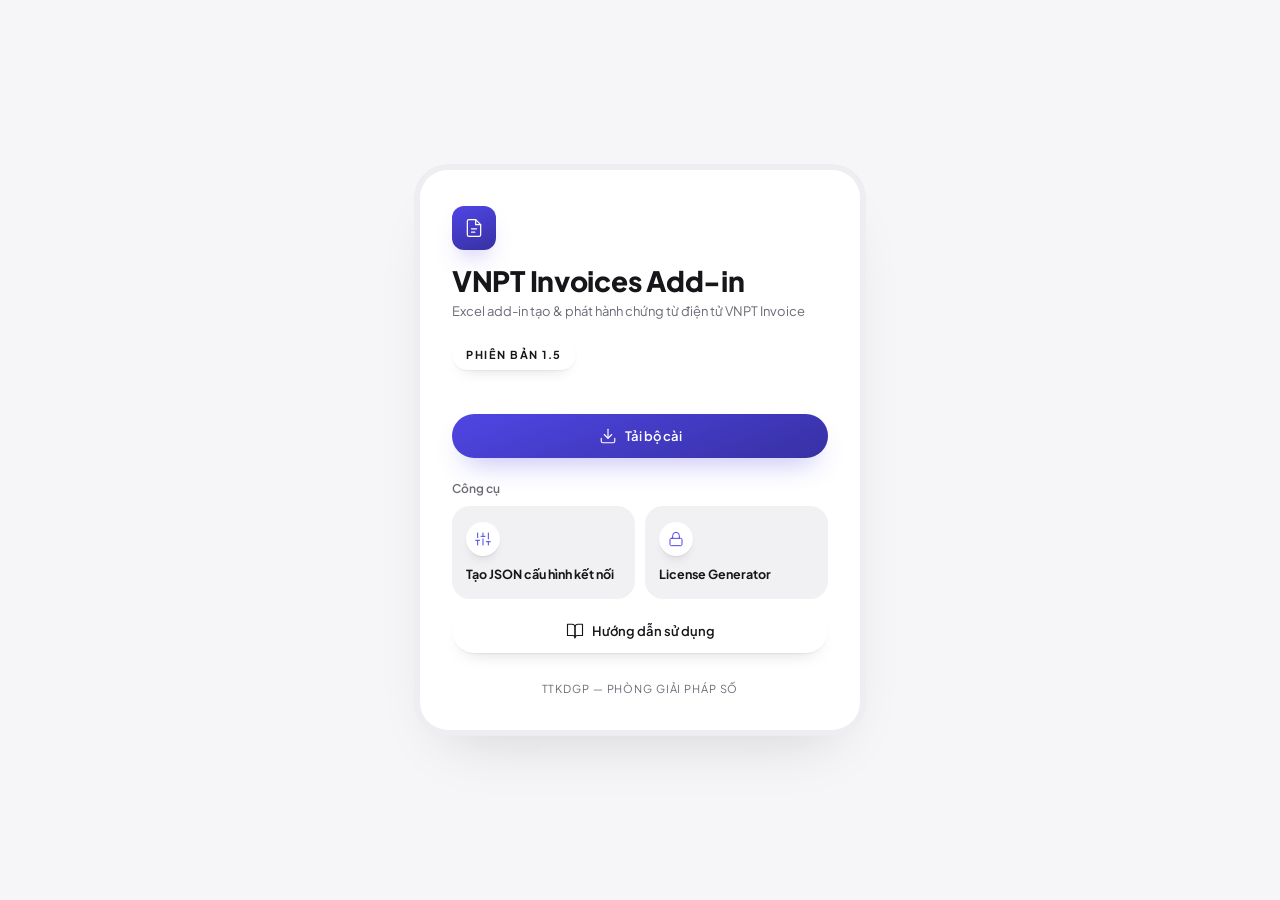
==== index.html @ 423295bf "Reskin as Soft Structuralism (Awwwards-tier light theme) - theme.css: silver-grey substrate, double-" ====
<!DOCTYPE html>
<html lang="vi">
<head>
<meta charset="UTF-8">
<meta name="viewport" content="width=device-width, initial-scale=1.0">
<title>VNPT Invoices Add-in</title>
<link rel="preconnect" href="https://fonts.googleapis.com">
<link rel="preconnect" href="https://fonts.gstatic.com" crossorigin>
<link href="https://fonts.googleapis.com/css2?family=Plus+Jakarta+Sans:wght@500;600;700;800&display=swap" rel="stylesheet">
<link rel="stylesheet" href="assets/theme.css">
<style>
  body{display:flex;align-items:center;justify-content:center;padding:24px;min-height:100dvh}
  .card{max-width:440px;width:100%;padding:36px 32px 32px}
  a.btn.primary{width:100%;margin-top:22px}
  a.btn.sec{width:100%;margin-top:10px}
  footer{margin-top:28px;text-align:center;color:var(--muted);font-size:11px;
    text-transform:uppercase;letter-spacing:.08em}
  .head-block{margin-bottom:18px}
</style>
</head>
<body>
  <div class="card">
    <div class="head-block reveal">
      <div class="logo">
        <svg viewBox="0 0 24 24" fill="none" stroke="currentColor" stroke-width="1.5" stroke-linecap="round" stroke-linejoin="round"><path d="M14 2H6a2 2 0 0 0-2 2v16a2 2 0 0 0 2 2h12a2 2 0 0 0 2-2V8z"/><polyline points="14 2 14 8 20 8"/><line x1="9" y1="13" x2="15" y2="13"/><line x1="9" y1="17" x2="13" y2="17"/></svg>
      </div>
      <h1 style="margin-top:16px">VNPT Invoices Add-in</h1>
      <p class="sub">Excel add-in tạo &amp; phát hành chứng từ điện tử VNPT Invoice</p>
    </div>
    <div class="pill-badge ok reveal" id="verPill" style="margin:0 0 22px"><span id="verText">Đang tải phiên bản…</span></div>

    <a class="btn primary reveal" href="VNPT.Invoices.AddInV2-Setup.exe">
      <svg data-icon viewBox="0 0 24 24" fill="none" stroke="currentColor" stroke-width="1.5" stroke-linecap="round" stroke-linejoin="round"><path d="M21 15v4a2 2 0 0 1-2 2H5a2 2 0 0 1-2-2v-4"/><polyline points="7 10 12 15 17 10"/><line x1="12" y1="15" x2="12" y2="3"/></svg>
      Tải bộ cài
    </a>

    <label class="sub-label" style="margin-top:22px">Công cụ</label>
    <div class="tool-grid reveal">
      <a class="tool-tile" href="profile-json-generator/">
        <div class="ti"><svg data-icon viewBox="0 0 24 24" fill="none" stroke="currentColor" stroke-width="1.5" stroke-linecap="round" stroke-linejoin="round"><line x1="4" y1="21" x2="4" y2="14"/><line x1="4" y1="10" x2="4" y2="3"/><line x1="12" y1="21" x2="12" y2="12"/><line x1="12" y1="8" x2="12" y2="3"/><line x1="20" y1="21" x2="20" y2="16"/><line x1="20" y1="12" x2="20" y2="3"/><line x1="1" y1="14" x2="7" y2="14"/><line x1="9" y1="8" x2="15" y2="8"/><line x1="17" y1="16" x2="23" y2="16"/></svg></div>
        <div class="tt">Tạo JSON cấu hình kết nối</div>
      </a>
      <a class="tool-tile" href="licgen/">
        <div class="ti"><svg data-icon viewBox="0 0 24 24" fill="none" stroke="currentColor" stroke-width="1.5" stroke-linecap="round" stroke-linejoin="round"><rect x="3" y="11" width="18" height="11" rx="2"/><path d="M7 11V7a5 5 0 0 1 10 0v4"/></svg></div>
        <div class="tt">License Generator</div>
      </a>
    </div>

    <a class="btn sec reveal" href="https://vnpt-invoice-addin.gitbook.io/vnpt-invoice-addin-v2" target="_blank" rel="noopener">
      <svg data-icon viewBox="0 0 24 24" fill="none" stroke="currentColor" stroke-width="1.5" stroke-linecap="round" stroke-linejoin="round"><path d="M2 3h6a4 4 0 0 1 4 4v14a3 3 0 0 0-3-3H2z"/><path d="M22 3h-6a4 4 0 0 0-4 4v14a3 3 0 0 1 3-3h7z"/></svg>
      Hướng dẫn sử dụng
    </a>

    <footer>TTKDGP — Phòng Giải pháp số</footer>
  </div>

<script>
  fetch('update.json?t=' + Date.now())
    .then(function(r){ return r.json(); })
    .then(function(d){ document.getElementById('verText').textContent = 'Phiên bản ' + d.latestVersion; })
    .catch(function(){ document.getElementById('verPill').style.display = 'none'; });

  var io = new IntersectionObserver(function(entries){
    entries.forEach(function(e){ if (e.isIntersecting){ e.target.classList.add('in'); io.unobserve(e.target); } });
  }, { threshold: .2 });
  document.querySelectorAll('.reveal').forEach(function(el, i){
    el.style.transitionDelay = (i * 60) + 'ms';
    io.observe(el);
  });
</script>
</body>
</html>
---- assets/theme.css ----
/* ==========================================================================
   VNPT Invoices Add-in — Soft Structuralism theme
   Single source of truth for every page under this site (index.html, licgen/,
   profile-json-generator/). Edit tokens/components here to restyle globally;
   each page's own <style> block should only hold page-specific layout.

   Silver-grey substrate, bold grotesk display type, floating white panels on
   diffused ambient shadows, one indigo accent for the primary action only.
   Squircle radii, pill buttons, spring motion — never linear.
   ========================================================================== */

:root{
  /* Substrate */
  --bg:        #F6F6F8;   /* silver-grey */
  --card:      #FFFFFF;   /* panel surface */
  --shell:     #EDEEF2;   /* double-bezel outer ring */
  --card-alt:  #F1F1F4;   /* nested/inset panel (inputs, mono blocks) */
  --line:      rgba(22,22,26,.08);   /* soft hairline */

  /* Text */
  --text:      #16161A;
  --muted:     #6B6B76;

  /* Accent — the ONLY color on the page. Primary action + focus only. */
  --accent:    #4F46E5;
  --accent-ink:#3730A3;

  /* Neutral tag (secondary buttons, badges, section markers) */
  --pill:      #FFFFFF;
  --pill-text: #16161A;

  /* Status */
  --ok:        #16161A;
  --ok-bg:     #FFFFFF;
  --warn:      #D6432D;
  --warn-bg:   #FFFFFF;
  --req:       #D6432D;
  --danger-bg:       #FFFFFF;
  --danger-text:     #D6432D;
  --danger-bg-hover: #FDEDEA;

  --mono-bg:   #F1F1F4;

  /* Elevation — soft, heavily diffused, never harsh */
  --shadow-card: 0 1px 1px rgba(16,16,24,.03), 0 30px 60px -28px rgba(16,16,24,.18);
  --shadow-btn:  0 14px 28px -12px rgba(79,70,229,.45);
  --ease: cubic-bezier(.32,.72,0,1);

  /* Radii — exaggerated squircles */
  --r-lg: 28px;
  --r-md: 18px;
  --r-sm: 12px;
}

/* Light theme only, deliberately — no prefers-color-scheme:dark override. */

*{box-sizing:border-box}
html{-webkit-text-size-adjust:100%}
body{
  margin:0;color:var(--text);background:var(--bg);
  font-family:"Plus Jakarta Sans",-apple-system,"Segoe UI",Roboto,Arial,sans-serif;
  font-size:14px;line-height:1.5;
  position:relative;
}

h1{font-size:28px;font-weight:800;letter-spacing:-.01em;line-height:1.08;margin:0;color:var(--text)}
.sub{color:var(--muted);font-size:13px;margin:6px 0 0}

/* --- Header / logo badge (index.html, licgen) --- */
header.site{display:flex;align-items:center;gap:14px;margin-bottom:24px}
.logo{
  width:44px;height:44px;flex:none;border-radius:var(--r-sm);
  background:linear-gradient(160deg,var(--accent),var(--accent-ink));
  display:flex;align-items:center;justify-content:center;
  box-shadow:0 14px 24px -12px rgba(79,70,229,.5);
}
.logo svg{width:20px;height:20px;color:#fff;stroke-width:1.5}

/* --- Card (double-bezel: outer shell ring + soft ambient shadow) --- */
.card{
  background:var(--card);border:0;border-radius:var(--r-lg);
  box-shadow:
    0 0 0 6px var(--shell),
    inset 0 1px 0 rgba(255,255,255,.6),
    var(--shadow-card);
  padding:20px;
}

/* --- Buttons (pill, spring motion) --- */
button, a.btn{
  cursor:pointer;border:0;background:var(--pill);color:var(--pill-text);
  padding:12px 20px;border-radius:999px;font-size:13px;font-weight:600;
  font-family:inherit;letter-spacing:0;
  text-decoration:none;display:inline-flex;align-items:center;
  justify-content:center;gap:8px;min-height:44px;
  box-shadow:0 1px 2px rgba(16,16,24,.06), 0 10px 20px -14px rgba(16,16,24,.25);
  transition:transform .32s var(--ease),box-shadow .32s var(--ease),background .2s var(--ease),color .2s var(--ease);
  -webkit-tap-highlight-color:transparent;
}
button:hover, a.btn:hover{transform:translateY(-1px);box-shadow:0 1px 2px rgba(16,16,24,.06), 0 16px 28px -14px rgba(16,16,24,.3)}
button:active, a.btn:active{transform:scale(.98)}
button:focus-visible, a.btn:focus-visible{outline:2px solid var(--accent);outline-offset:2px}
button.primary, a.btn.primary{
  background:linear-gradient(160deg,var(--accent),var(--accent-ink));color:#fff;box-shadow:var(--shadow-btn);
}
button.primary:hover, a.btn.primary:hover{transform:translateY(-1px) scale(1.01);box-shadow:0 18px 34px -12px rgba(79,70,229,.55)}
button.sec, a.btn.sec{background:var(--pill);color:var(--pill-text)}
button.danger{color:var(--danger-text);background:var(--danger-bg)}
button.danger:hover{background:var(--danger-bg-hover)}
button.link{
  background:none;border:0;color:var(--muted);padding:2px 0;font-weight:600;min-height:0;
  text-decoration:underline;font-size:12px;box-shadow:none;
}
button.link:hover{color:var(--accent);background:none;transform:none;box-shadow:none}
button.mini{padding:8px 14px;font-size:12px;min-height:38px}
button.icon{padding:0;width:38px;height:38px;min-height:38px;border-radius:999px;
  display:inline-flex;align-items:center;justify-content:center;font-size:15px;flex:none}
svg[data-icon]{width:18px;height:18px;flex:none;stroke-width:1.5}

/* --- Form controls --- */
label{display:block;font-size:12px;color:var(--muted);margin:0 0 7px;font-weight:600}
label .req{color:var(--req)}
label.sub-label{font-weight:600;color:var(--muted);margin-top:18px}
input, select, textarea{
  width:100%;background:var(--card-alt);border:1px solid transparent;color:var(--text);
  border-radius:var(--r-sm);padding:11px 13px;font:16px/1.4 inherit;outline:none;
  transition:background .2s var(--ease),box-shadow .2s var(--ease);
}
@media(min-width:600px){ input, select, textarea{font-size:13px} }
input:focus, select:focus, textarea:focus{background:#fff;box-shadow:0 0 0 2px var(--accent)}
textarea{resize:vertical}

/* --- Chips / status text / misc --- */
.pill-badge{
  display:inline-flex;align-items:center;gap:7px;background:var(--pill);color:var(--pill-text);
  box-shadow:0 1px 2px rgba(16,16,24,.06), 0 8px 16px -10px rgba(16,16,24,.2);
  font-size:11px;font-weight:700;text-transform:uppercase;letter-spacing:.14em;
  padding:7px 14px;border-radius:999px;
}
.pill-badge.ok{background:var(--ok-bg);color:var(--ok)}
.hint{color:var(--muted);font-size:11.5px;margin:8px 0 0;line-height:1.6}
.mono{
  font-family:Consolas,Menlo,monospace;font-size:12.5px;word-break:break-all;
  background:var(--mono-bg);border:0;border-radius:var(--r-sm);
  padding:14px;white-space:pre-wrap;color:var(--text);
}
.msg{font-size:12px;margin:10px 0 0;min-height:18px;line-height:1.6}
.msg.ok{color:var(--ok)} .msg.err{color:var(--warn)}
.callout{
  background:var(--card-alt);border:0;border-radius:var(--r-md);padding:14px 16px;font-size:12.5px;
  color:var(--text);line-height:1.6;margin-bottom:14px;
}
code{background:var(--card-alt);border:0;padding:2px 6px;border-radius:6px;
  font-size:11.5px;color:var(--text)}
details{margin-top:8px}
summary{cursor:pointer;color:var(--muted);font-size:12px}

/* --- Breadcrumb back-link — floating pill, detached from content --- */
.crumb{
  display:inline-flex;align-items:center;gap:6px;color:var(--muted);font-size:12px;
  font-weight:600;text-decoration:none;margin-bottom:18px;
  background:var(--card);padding:8px 14px 8px 10px;border-radius:999px;
  box-shadow:0 1px 2px rgba(16,16,24,.05), 0 10px 20px -14px rgba(16,16,24,.2);
  transition:transform .32s var(--ease),color .2s var(--ease);
}
.crumb:hover{color:var(--accent);transform:translateX(-2px)}
.crumb svg{width:14px;height:14px;flex:none;stroke-width:1.5}

/* --- Tool tiles (home) --- */
.tool-grid{display:grid;grid-template-columns:1fr 1fr;gap:10px;margin-top:8px}
.tool-tile{
  display:flex;flex-direction:column;align-items:flex-start;gap:10px;padding:16px 14px;
  background:var(--card-alt);border:0;border-radius:var(--r-md);
  text-decoration:none;color:var(--text);
  transition:transform .32s var(--ease),box-shadow .32s var(--ease),background .2s var(--ease);
}
.tool-tile:hover{transform:translateY(-3px);background:#fff;
  box-shadow:0 1px 2px rgba(16,16,24,.04), 0 20px 32px -16px rgba(16,16,24,.22)}
.tool-tile:focus-visible{outline:2px solid var(--accent);outline-offset:2px}
.tool-tile .ti{
  width:34px;height:34px;border-radius:999px;background:#fff;color:var(--accent);
  box-shadow:0 1px 2px rgba(16,16,24,.06), 0 8px 14px -8px rgba(16,16,24,.2);
  display:flex;align-items:center;justify-content:center;flex:none;
  transition:transform .32s var(--ease);
}
.tool-tile:hover .ti{transform:scale(1.08) translateY(-1px)}
.tool-tile .ti svg{width:16px;height:16px;stroke-width:1.5}
.tool-tile .tt{font-size:12.5px;font-weight:700;line-height:1.35}

/* --- Tabs (licgen) --- */
.tabs{display:flex;gap:4px;background:var(--card-alt);border-radius:999px;padding:5px;margin-bottom:20px}
.tab{
  appearance:none;background:none;border:0;flex:1;padding:11px 6px;
  font-size:13px;font-weight:600;color:var(--muted);cursor:pointer;border-radius:999px;
  transition:background .32s var(--ease),color .2s var(--ease);-webkit-tap-highlight-color:transparent;
}
.tab.active{color:#fff;background:linear-gradient(160deg,var(--accent),var(--accent-ink));
  box-shadow:0 10px 20px -10px rgba(79,70,229,.5)}
.panel{display:none}
.panel.active{display:block}

/* --- Checkbox row (licgen expiration toggle) --- */
.checkbox-row{display:flex;align-items:center;gap:9px;margin-top:18px;min-height:24px}
.checkbox-row input{width:20px;height:20px;accent-color:var(--accent);flex:none;border-radius:6px}
.checkbox-row label{margin:0;font-weight:600;cursor:pointer;font-size:13px}

/* --- Scroll-reveal (fade + blur up on entry) --- */
.reveal{opacity:0;transform:translateY(16px);filter:blur(6px);
  transition:opacity .8s var(--ease),transform .8s var(--ease),filter .8s var(--ease)}
.reveal.in{opacity:1;transform:translateY(0);filter:blur(0)}
@media (prefers-reduced-motion: reduce){
  .reveal{opacity:1;transform:none;filter:none;transition:none}
}
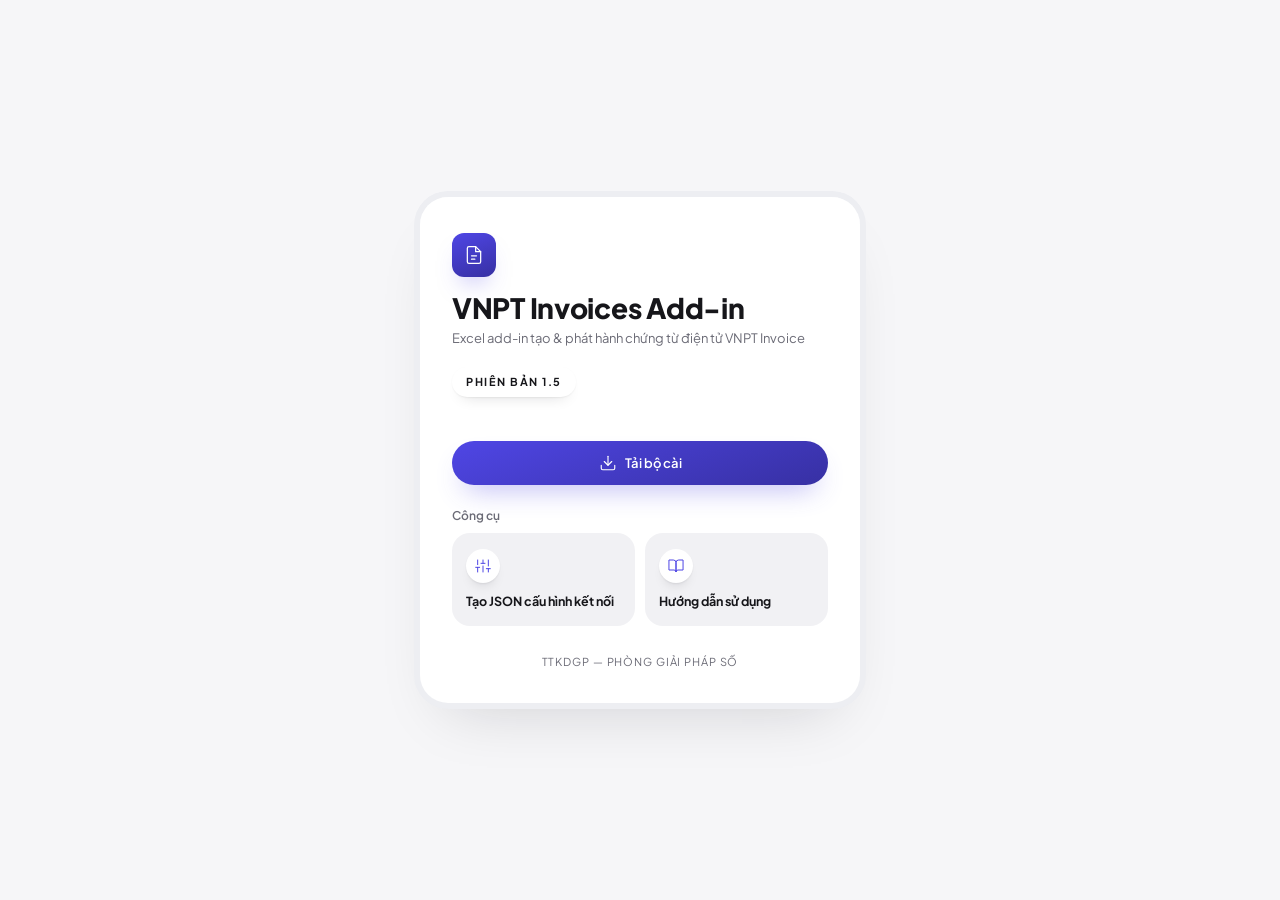
==== commit acb08770: "home: drop License Generator tile, unlist licgen Replace the License Generator tool tile with the do" ====
--- a/index.html
+++ b/index.html
@@ -40,16 +40,11 @@
         <div class="ti"><svg data-icon viewBox="0 0 24 24" fill="none" stroke="currentColor" stroke-width="1.5" stroke-linecap="round" stroke-linejoin="round"><line x1="4" y1="21" x2="4" y2="14"/><line x1="4" y1="10" x2="4" y2="3"/><line x1="12" y1="21" x2="12" y2="12"/><line x1="12" y1="8" x2="12" y2="3"/><line x1="20" y1="21" x2="20" y2="16"/><line x1="20" y1="12" x2="20" y2="3"/><line x1="1" y1="14" x2="7" y2="14"/><line x1="9" y1="8" x2="15" y2="8"/><line x1="17" y1="16" x2="23" y2="16"/></svg></div>
         <div class="tt">Tạo JSON cấu hình kết nối</div>
       </a>
-      <a class="tool-tile" href="licgen/">
-        <div class="ti"><svg data-icon viewBox="0 0 24 24" fill="none" stroke="currentColor" stroke-width="1.5" stroke-linecap="round" stroke-linejoin="round"><rect x="3" y="11" width="18" height="11" rx="2"/><path d="M7 11V7a5 5 0 0 1 10 0v4"/></svg></div>
-        <div class="tt">License Generator</div>
+      <a class="tool-tile" href="https://vnpt-invoice-addin.gitbook.io/vnpt-invoice-addin-v2" target="_blank" rel="noopener">
+        <div class="ti"><svg data-icon viewBox="0 0 24 24" fill="none" stroke="currentColor" stroke-width="1.5" stroke-linecap="round" stroke-linejoin="round"><path d="M2 3h6a4 4 0 0 1 4 4v14a3 3 0 0 0-3-3H2z"/><path d="M22 3h-6a4 4 0 0 0-4 4v14a3 3 0 0 1 3-3h7z"/></svg></div>
+        <div class="tt">Hướng dẫn sử dụng</div>
       </a>
     </div>
-
-    <a class="btn sec reveal" href="https://vnpt-invoice-addin.gitbook.io/vnpt-invoice-addin-v2" target="_blank" rel="noopener">
-      <svg data-icon viewBox="0 0 24 24" fill="none" stroke="currentColor" stroke-width="1.5" stroke-linecap="round" stroke-linejoin="round"><path d="M2 3h6a4 4 0 0 1 4 4v14a3 3 0 0 0-3-3H2z"/><path d="M22 3h-6a4 4 0 0 0-4 4v14a3 3 0 0 1 3-3h7z"/></svg>
-      Hướng dẫn sử dụng
-    </a>
 
     <footer>TTKDGP — Phòng Giải pháp số</footer>
   </div>
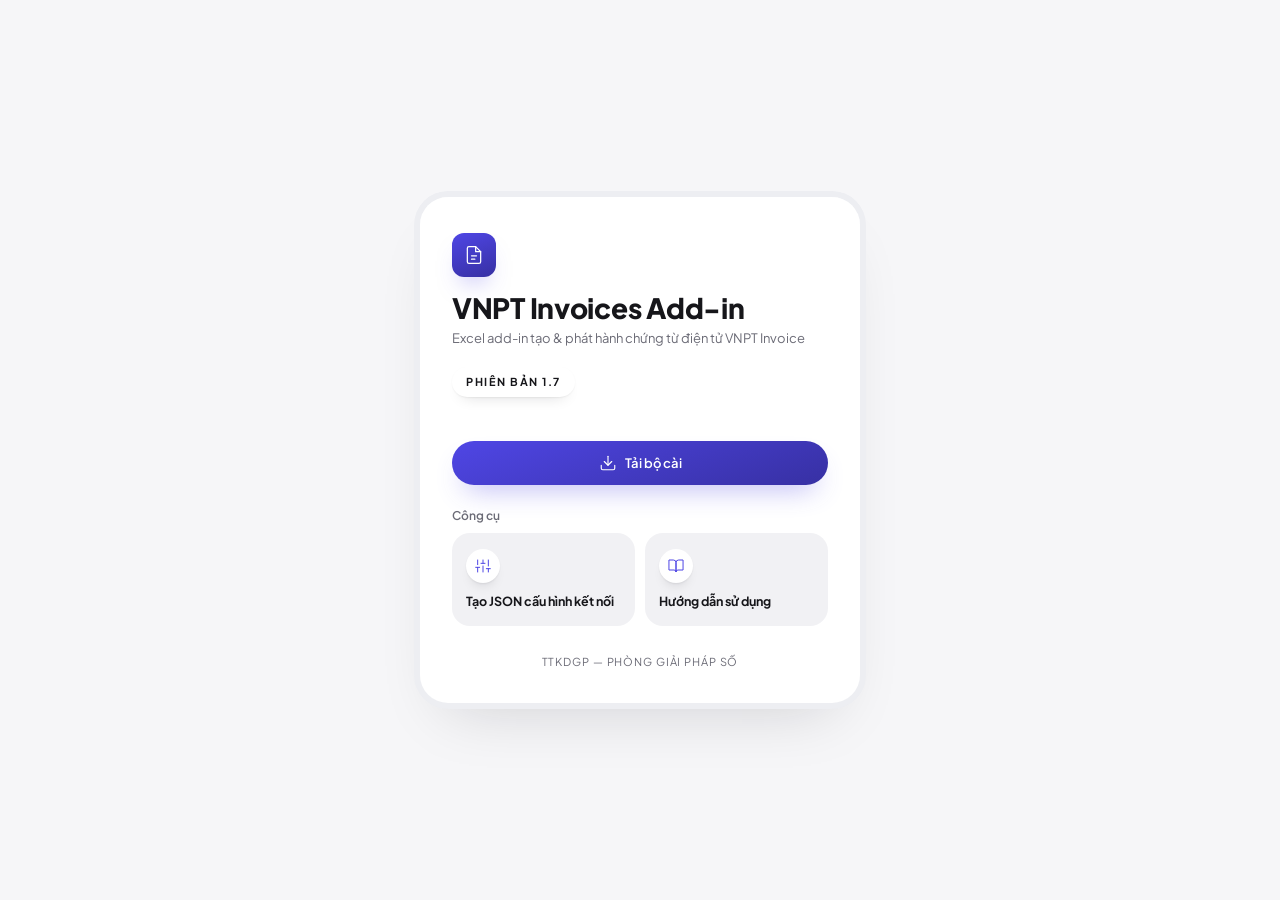
==== commit f973fe32: "feat: add favicon; bump latestVersion to 1.7 Favicon reuses the existing invoice-icon/gradient logo " ====
--- a/index.html
+++ b/index.html
@@ -4,6 +4,7 @@
 <meta charset="UTF-8">
 <meta name="viewport" content="width=device-width, initial-scale=1.0">
 <title>VNPT Invoices Add-in</title>
+<link rel="icon" type="image/svg+xml" href="assets/favicon.svg">
 <link rel="preconnect" href="https://fonts.googleapis.com">
 <link rel="preconnect" href="https://fonts.gstatic.com" crossorigin>
 <link href="https://fonts.googleapis.com/css2?family=Plus+Jakarta+Sans:wght@500;600;700;800&display=swap" rel="stylesheet">
@@ -29,7 +30,7 @@
     </div>
     <div class="pill-badge ok reveal" id="verPill" style="margin:0 0 22px"><span id="verText">Đang tải phiên bản…</span></div>
 
-    <a class="btn primary reveal" href="VNPT.Invoices.AddInV2-Setup.exe">
+    <a class="btn primary reveal" id="setupLink" href="VNPT.Invoices.AddInV2-Setup.exe" download="VNPT.Invoices.AddInV2-Setup.exe">
       <svg data-icon viewBox="0 0 24 24" fill="none" stroke="currentColor" stroke-width="1.5" stroke-linecap="round" stroke-linejoin="round"><path d="M21 15v4a2 2 0 0 1-2 2H5a2 2 0 0 1-2-2v-4"/><polyline points="7 10 12 15 17 10"/><line x1="12" y1="15" x2="12" y2="3"/></svg>
       Tải bộ cài
     </a>
@@ -52,7 +53,10 @@
 <script>
   fetch('update.json?t=' + Date.now())
     .then(function(r){ return r.json(); })
-    .then(function(d){ document.getElementById('verText').textContent = 'Phiên bản ' + d.latestVersion; })
+    .then(function(d){
+      document.getElementById('verText').textContent = 'Phiên bản ' + d.latestVersion;
+      document.getElementById('setupLink').download = 'VNPT.Invoices.AddInV2-v' + d.latestVersion + '-Setup.exe';
+    })
     .catch(function(){ document.getElementById('verPill').style.display = 'none'; });
 
   var io = new IntersectionObserver(function(entries){
--- a/assets/theme.css
+++ b/assets/theme.css
@@ -94,17 +94,19 @@
   text-decoration:none;display:inline-flex;align-items:center;
   justify-content:center;gap:8px;min-height:44px;
   box-shadow:0 1px 2px rgba(16,16,24,.06), 0 10px 20px -14px rgba(16,16,24,.25);
-  transition:transform .32s var(--ease),box-shadow .32s var(--ease),background .2s var(--ease),color .2s var(--ease);
+  transition:transform 200ms var(--ease);
   -webkit-tap-highlight-color:transparent;
 }
-button:hover, a.btn:hover{transform:translateY(-1px);box-shadow:0 1px 2px rgba(16,16,24,.06), 0 16px 28px -14px rgba(16,16,24,.3)}
 button:active, a.btn:active{transform:scale(.98)}
 button:focus-visible, a.btn:focus-visible{outline:2px solid var(--accent);outline-offset:2px}
 button.primary, a.btn.primary{
   background:linear-gradient(160deg,var(--accent),var(--accent-ink));color:#fff;box-shadow:var(--shadow-btn);
 }
-button.primary:hover, a.btn.primary:hover{transform:translateY(-1px) scale(1.01);box-shadow:0 18px 34px -12px rgba(79,70,229,.55)}
 button.sec, a.btn.sec{background:var(--pill);color:var(--pill-text)}
+@media (hover:hover) and (pointer:fine){
+  button:hover, a.btn:hover{transform:translateY(-1px);box-shadow:0 1px 2px rgba(16,16,24,.06), 0 16px 28px -14px rgba(16,16,24,.3)}
+  button.primary:hover, a.btn.primary:hover{transform:translateY(-1px) scale(1.01);box-shadow:0 18px 34px -12px rgba(79,70,229,.55)}
+}
 button.danger{color:var(--danger-text);background:var(--danger-bg)}
 button.danger:hover{background:var(--danger-bg-hover)}
 button.link{
@@ -161,9 +163,11 @@
   font-weight:600;text-decoration:none;margin-bottom:18px;
   background:var(--card);padding:8px 14px 8px 10px;border-radius:999px;
   box-shadow:0 1px 2px rgba(16,16,24,.05), 0 10px 20px -14px rgba(16,16,24,.2);
-  transition:transform .32s var(--ease),color .2s var(--ease);
-}
-.crumb:hover{color:var(--accent);transform:translateX(-2px)}
+  transition:transform 200ms var(--ease);
+}
+@media (hover:hover) and (pointer:fine){
+  .crumb:hover{color:var(--accent);transform:translateX(-2px)}
+}
 .crumb svg{width:14px;height:14px;flex:none;stroke-width:1.5}
 
 /* --- Tool tiles (home) --- */
@@ -172,19 +176,21 @@
   display:flex;flex-direction:column;align-items:flex-start;gap:10px;padding:16px 14px;
   background:var(--card-alt);border:0;border-radius:var(--r-md);
   text-decoration:none;color:var(--text);
-  transition:transform .32s var(--ease),box-shadow .32s var(--ease),background .2s var(--ease);
-}
-.tool-tile:hover{transform:translateY(-3px);background:#fff;
-  box-shadow:0 1px 2px rgba(16,16,24,.04), 0 20px 32px -16px rgba(16,16,24,.22)}
+  transition:transform 200ms var(--ease);
+}
 .tool-tile:focus-visible{outline:2px solid var(--accent);outline-offset:2px}
 .tool-tile .ti{
   width:34px;height:34px;border-radius:999px;background:#fff;color:var(--accent);
   box-shadow:0 1px 2px rgba(16,16,24,.06), 0 8px 14px -8px rgba(16,16,24,.2);
   display:flex;align-items:center;justify-content:center;flex:none;
-  transition:transform .32s var(--ease);
-}
-.tool-tile:hover .ti{transform:scale(1.08) translateY(-1px)}
+  transition:transform 200ms var(--ease);
+}
 .tool-tile .ti svg{width:16px;height:16px;stroke-width:1.5}
+@media (hover:hover) and (pointer:fine){
+  .tool-tile:hover{transform:translateY(-3px);background:#fff;
+    box-shadow:0 1px 2px rgba(16,16,24,.04), 0 20px 32px -16px rgba(16,16,24,.22)}
+  .tool-tile:hover .ti{transform:scale(1.08) translateY(-1px)}
+}
 .tool-tile .tt{font-size:12.5px;font-weight:700;line-height:1.35}
 
 /* --- Tabs (licgen) --- */
@@ -192,7 +198,8 @@
 .tab{
   appearance:none;background:none;border:0;flex:1;padding:11px 6px;
   font-size:13px;font-weight:600;color:var(--muted);cursor:pointer;border-radius:999px;
-  transition:background .32s var(--ease),color .2s var(--ease);-webkit-tap-highlight-color:transparent;
+  /* exception: background IS the tab-switch indicator, not decorative — kept animated */
+  transition:background 200ms var(--ease),color 200ms var(--ease);-webkit-tap-highlight-color:transparent;
 }
 .tab.active{color:#fff;background:linear-gradient(160deg,var(--accent),var(--accent-ink));
   box-shadow:0 10px 20px -10px rgba(79,70,229,.5)}
@@ -210,4 +217,10 @@
 .reveal.in{opacity:1;transform:translateY(0);filter:blur(0)}
 @media (prefers-reduced-motion: reduce){
   .reveal{opacity:1;transform:none;filter:none;transition:none}
-}
+  button, a.btn, .tool-tile, .tool-tile .ti, .crumb{transition:none}
+  button:active, a.btn:active{transform:none}
+}
+@media (prefers-reduced-motion: reduce) and (hover:hover) and (pointer:fine){
+  button:hover, a.btn:hover, button.primary:hover, a.btn.primary:hover,
+  .tool-tile:hover, .tool-tile:hover .ti, .crumb:hover{transform:none}
+}
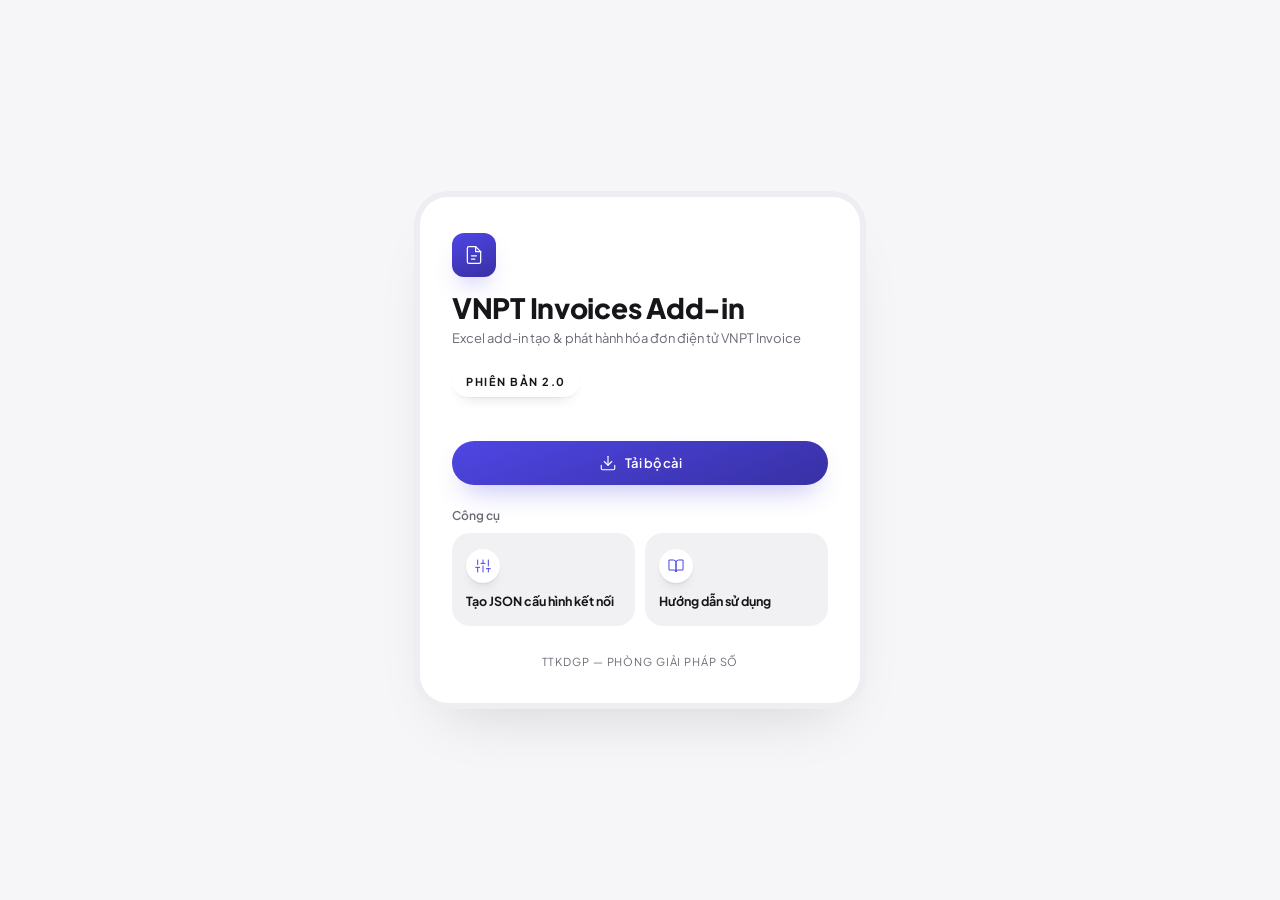
==== commit 849bdd3e: "home: fix subtitle wording (chứng từ -> hóa đơn điện tử)" ====
--- a/index.html
+++ b/index.html
@@ -26,7 +26,7 @@
         <svg viewBox="0 0 24 24" fill="none" stroke="currentColor" stroke-width="1.5" stroke-linecap="round" stroke-linejoin="round"><path d="M14 2H6a2 2 0 0 0-2 2v16a2 2 0 0 0 2 2h12a2 2 0 0 0 2-2V8z"/><polyline points="14 2 14 8 20 8"/><line x1="9" y1="13" x2="15" y2="13"/><line x1="9" y1="17" x2="13" y2="17"/></svg>
       </div>
       <h1 style="margin-top:16px">VNPT Invoices Add-in</h1>
-      <p class="sub">Excel add-in tạo &amp; phát hành chứng từ điện tử VNPT Invoice</p>
+      <p class="sub">Excel add-in tạo &amp; phát hành hóa đơn điện tử VNPT Invoice</p>
     </div>
     <div class="pill-badge ok reveal" id="verPill" style="margin:0 0 22px"><span id="verText">Đang tải phiên bản…</span></div>
 
--- a/assets/theme.css
+++ b/assets/theme.css
@@ -122,6 +122,7 @@
 /* --- Form controls --- */
 label{display:block;font-size:12px;color:var(--muted);margin:0 0 7px;font-weight:600}
 label .req{color:var(--req)}
+label .opt{font-weight:400;font-style:italic}
 label.sub-label{font-weight:600;color:var(--muted);margin-top:18px}
 input, select, textarea{
   width:100%;background:var(--card-alt);border:1px solid transparent;color:var(--text);
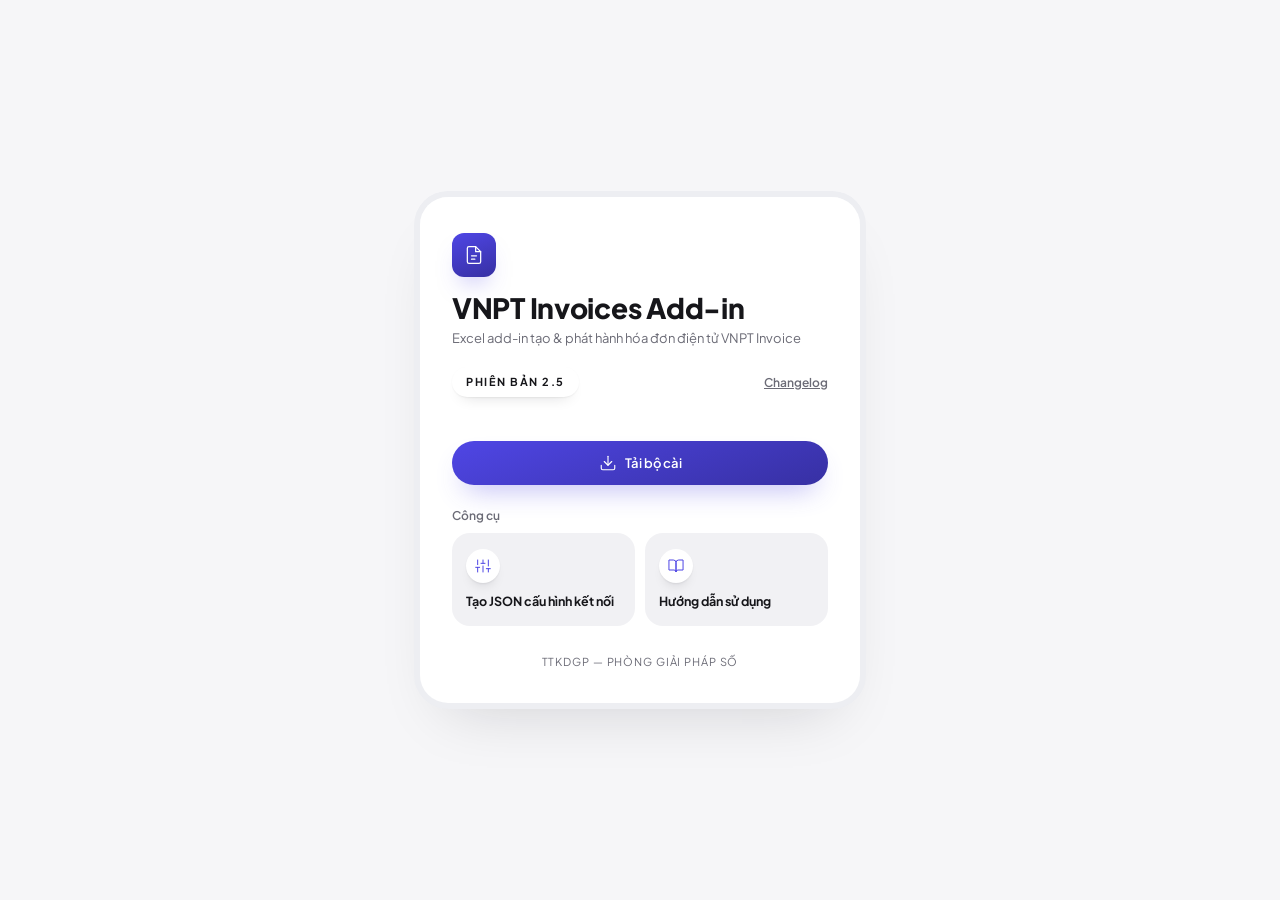
==== commit 1aec0f6c: "home: add Changelog button next to version, show in popup Button sits in same row as version pill, r" ====
--- a/index.html
+++ b/index.html
@@ -17,6 +17,30 @@
   footer{margin-top:28px;text-align:center;color:var(--muted);font-size:11px;
     text-transform:uppercase;letter-spacing:.08em}
   .head-block{margin-bottom:18px}
+  .ver-row{display:flex;align-items:center;justify-content:space-between;gap:10px;margin:0 0 22px}
+  .ver-row .pill-badge{margin:0}
+
+  .modal-overlay{
+    position:fixed;inset:0;background:rgba(22,22,26,.45);display:none;
+    align-items:center;justify-content:center;padding:24px;z-index:100;
+  }
+  .modal-overlay.open{display:flex}
+  .modal-card{
+    background:var(--card);border-radius:var(--r-lg);box-shadow:var(--shadow-card);
+    max-width:480px;width:100%;max-height:min(640px,80vh);padding:24px;
+    display:flex;flex-direction:column;gap:14px;
+  }
+  .modal-head{display:flex;align-items:center;justify-content:space-between;flex:none}
+  .modal-head h2{font-size:18px;font-weight:800;margin:0}
+  .modal-body{overflow-y:auto;font-size:13px;line-height:1.6;color:var(--text)}
+  .modal-body h3{font-size:13px;font-weight:700;margin:16px 0 4px;color:var(--accent-ink)}
+  .modal-body h3:first-child{margin-top:0}
+  .modal-body p{margin:0 0 4px;color:var(--text)}
+  .modal-body blockquote{
+    margin:0 0 12px;padding:10px 12px;background:var(--card-alt);border-radius:var(--r-sm);
+    color:var(--muted);font-size:12px;
+  }
+  .modal-body code{font-size:11.5px}
 </style>
 </head>
 <body>
@@ -28,7 +52,10 @@
       <h1 style="margin-top:16px">VNPT Invoices Add-in</h1>
       <p class="sub">Excel add-in tạo &amp; phát hành hóa đơn điện tử VNPT Invoice</p>
     </div>
-    <div class="pill-badge ok reveal" id="verPill" style="margin:0 0 22px"><span id="verText">Đang tải phiên bản…</span></div>
+    <div class="ver-row reveal">
+      <div class="pill-badge ok" id="verPill"><span id="verText">Đang tải phiên bản…</span></div>
+      <button class="link" id="changelogBtn" type="button">Changelog</button>
+    </div>
 
     <a class="btn primary reveal" id="setupLink" href="VNPT.Invoices.AddInV2-Setup.exe" download="VNPT.Invoices.AddInV2-Setup.exe">
       <svg data-icon viewBox="0 0 24 24" fill="none" stroke="currentColor" stroke-width="1.5" stroke-linecap="round" stroke-linejoin="round"><path d="M21 15v4a2 2 0 0 1-2 2H5a2 2 0 0 1-2-2v-4"/><polyline points="7 10 12 15 17 10"/><line x1="12" y1="15" x2="12" y2="3"/></svg>
@@ -50,6 +77,18 @@
     <footer>TTKDGP — Phòng Giải pháp số</footer>
   </div>
 
+  <div class="modal-overlay" id="changelogOverlay">
+    <div class="modal-card">
+      <div class="modal-head">
+        <h2>Changelog</h2>
+        <button class="icon" id="changelogClose" type="button" aria-label="Đóng">
+          <svg data-icon viewBox="0 0 24 24" fill="none" stroke="currentColor" stroke-width="1.5" stroke-linecap="round" stroke-linejoin="round"><line x1="18" y1="6" x2="6" y2="18"/><line x1="6" y1="6" x2="18" y2="18"/></svg>
+        </button>
+      </div>
+      <div class="modal-body" id="changelogBody">Đang tải…</div>
+    </div>
+  </div>
+
 <script>
   fetch('update.json?t=' + Date.now())
     .then(function(r){ return r.json(); })
@@ -58,6 +97,46 @@
       document.getElementById('setupLink').download = 'VNPT.Invoices.AddInV2-v' + d.latestVersion + '-Setup.exe';
     })
     .catch(function(){ document.getElementById('verPill').style.display = 'none'; });
+
+  function escHtml(s){
+    return s.replace(/&/g,'&amp;').replace(/</g,'&lt;').replace(/>/g,'&gt;');
+  }
+  function inlineMd(s){
+    return escHtml(s)
+      .replace(/\*\*(.+?)\*\*/g, '<strong>$1</strong>')
+      .replace(/`(.+?)`/g, '<code>$1</code>');
+  }
+  function changelogToHtml(md){
+    return md.split(/\n\n+/).map(function(block){
+      block = block.trim();
+      if (!block || block.indexOf('# Changelog') === 0) return '';
+      if (block.indexOf('## ') === 0) return '<h3>' + inlineMd(block.slice(3)) + '</h3>';
+      if (block.indexOf('> ') === 0) {
+        var text = block.split('\n').map(function(l){ return l.replace(/^>\s?/, ''); }).join(' ');
+        return '<blockquote>' + inlineMd(text) + '</blockquote>';
+      }
+      return '<p>' + inlineMd(block.split('\n').join(' ')) + '</p>';
+    }).join('');
+  }
+
+  var changelogOverlay = document.getElementById('changelogOverlay');
+  var changelogBody = document.getElementById('changelogBody');
+  var changelogLoaded = false;
+  function openChangelog(){
+    changelogOverlay.classList.add('open');
+    if (changelogLoaded) return;
+    fetch('CHANGELOG.md?t=' + Date.now())
+      .then(function(r){ return r.text(); })
+      .then(function(md){ changelogBody.innerHTML = changelogToHtml(md); changelogLoaded = true; })
+      .catch(function(){ changelogBody.textContent = 'Không tải được changelog.'; });
+  }
+  document.getElementById('changelogBtn').addEventListener('click', openChangelog);
+  document.getElementById('changelogClose').addEventListener('click', function(){
+    changelogOverlay.classList.remove('open');
+  });
+  changelogOverlay.addEventListener('click', function(e){
+    if (e.target === changelogOverlay) changelogOverlay.classList.remove('open');
+  });
 
   var io = new IntersectionObserver(function(entries){
     entries.forEach(function(e){ if (e.isIntersecting){ e.target.classList.add('in'); io.unobserve(e.target); } });
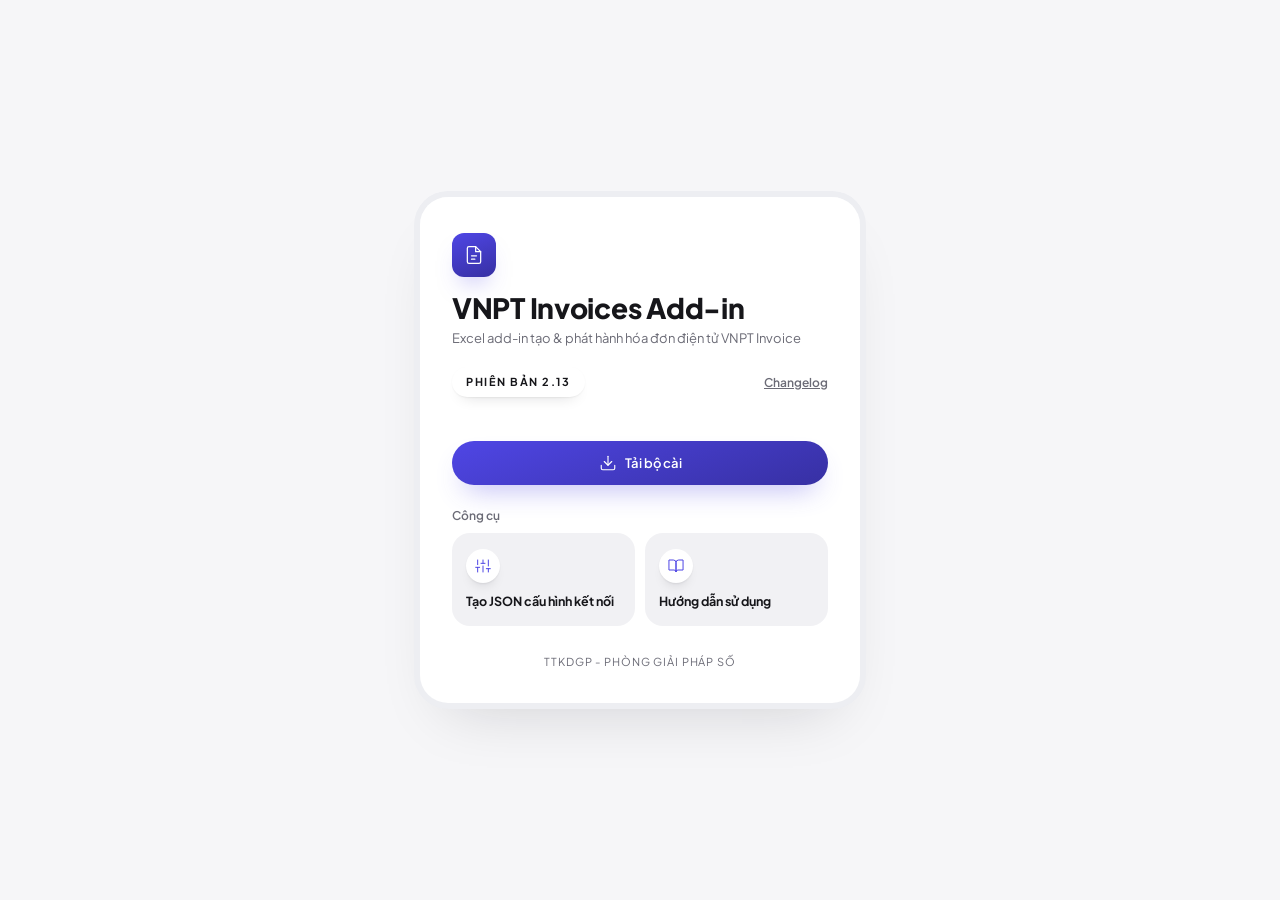
==== commit b5f722d2: "[pages] bỏ ký tự kiểu AI (gạch dài, mũi tên, dấu ba chấm 1 ký tự) Co-Authored-By: Claude Opus 5.5 <n" ====
--- a/index.html
+++ b/index.html
@@ -35,6 +35,10 @@
   .modal-body{overflow-y:auto;font-size:13px;line-height:1.6;color:var(--text)}
   .modal-body h3{font-size:13px;font-weight:700;margin:16px 0 4px;color:var(--accent-ink)}
   .modal-body h3:first-child{margin-top:0}
+  .modal-body h4{font-size:11px;font-weight:700;margin:10px 0 2px;color:var(--muted);
+    text-transform:uppercase;letter-spacing:.04em}
+  .modal-body ul{margin:0 0 4px;padding-left:18px}
+  .modal-body li{margin:0 0 2px}
   .modal-body p{margin:0 0 4px;color:var(--text)}
   .modal-body blockquote{
     margin:0 0 12px;padding:10px 12px;background:var(--card-alt);border-radius:var(--r-sm);
@@ -53,7 +57,7 @@
       <p class="sub">Excel add-in tạo &amp; phát hành hóa đơn điện tử VNPT Invoice</p>
     </div>
     <div class="ver-row reveal">
-      <div class="pill-badge ok" id="verPill"><span id="verText">Đang tải phiên bản…</span></div>
+      <div class="pill-badge ok" id="verPill"><span id="verText">Đang tải phiên bản...</span></div>
       <button class="link" id="changelogBtn" type="button">Changelog</button>
     </div>
 
@@ -74,7 +78,7 @@
       </a>
     </div>
 
-    <footer>TTKDGP — Phòng Giải pháp số</footer>
+    <footer>TTKDGP - Phòng Giải pháp số</footer>
   </div>
 
   <div class="modal-overlay" id="changelogOverlay">
@@ -85,7 +89,7 @@
           <svg data-icon viewBox="0 0 24 24" fill="none" stroke="currentColor" stroke-width="1.5" stroke-linecap="round" stroke-linejoin="round"><line x1="18" y1="6" x2="6" y2="18"/><line x1="6" y1="6" x2="18" y2="18"/></svg>
         </button>
       </div>
-      <div class="modal-body" id="changelogBody">Đang tải…</div>
+      <div class="modal-body" id="changelogBody">Đang tải...</div>
     </div>
   </div>
 
@@ -114,6 +118,18 @@
       if (block.indexOf('> ') === 0) {
         var text = block.split('\n').map(function(l){ return l.replace(/^>\s?/, ''); }).join(' ');
         return '<blockquote>' + inlineMd(text) + '</blockquote>';
+      }
+      var lines = block.split('\n');
+      if (lines[0].indexOf('### ') === 0) {
+        var heading = '<h4>' + inlineMd(lines[0].slice(4)) + '</h4>';
+        var items = lines.slice(1).filter(function(l){ return l.indexOf('- ') === 0; })
+          .map(function(l){ return '<li>' + inlineMd(l.slice(2)) + '</li>'; }).join('');
+        return heading + '<ul>' + items + '</ul>';
+      }
+      if (lines[0].indexOf('- ') === 0) {
+        var items2 = lines.filter(function(l){ return l.indexOf('- ') === 0; })
+          .map(function(l){ return '<li>' + inlineMd(l.slice(2)) + '</li>'; }).join('');
+        return '<ul>' + items2 + '</ul>';
       }
       return '<p>' + inlineMd(block.split('\n').join(' ')) + '</p>';
     }).join('');
--- a/assets/theme.css
+++ b/assets/theme.css
@@ -1,12 +1,12 @@
 /* ==========================================================================
-   VNPT Invoices Add-in — Soft Structuralism theme
+   VNPT Invoices Add-in - Soft Structuralism theme
    Single source of truth for every page under this site (index.html, licgen/,
    profile-json-generator/). Edit tokens/components here to restyle globally;
    each page's own <style> block should only hold page-specific layout.
 
    Silver-grey substrate, bold grotesk display type, floating white panels on
    diffused ambient shadows, one indigo accent for the primary action only.
-   Squircle radii, pill buttons, spring motion — never linear.
+   Squircle radii, pill buttons, spring motion - never linear.
    ========================================================================== */
 
 :root{
@@ -21,7 +21,7 @@
   --text:      #16161A;
   --muted:     #6B6B76;
 
-  /* Accent — the ONLY color on the page. Primary action + focus only. */
+  /* Accent - the ONLY color on the page. Primary action + focus only. */
   --accent:    #4F46E5;
   --accent-ink:#3730A3;
 
@@ -41,18 +41,18 @@
 
   --mono-bg:   #F1F1F4;
 
-  /* Elevation — soft, heavily diffused, never harsh */
+  /* Elevation - soft, heavily diffused, never harsh */
   --shadow-card: 0 1px 1px rgba(16,16,24,.03), 0 30px 60px -28px rgba(16,16,24,.18);
   --shadow-btn:  0 14px 28px -12px rgba(79,70,229,.45);
   --ease: cubic-bezier(.32,.72,0,1);
 
-  /* Radii — exaggerated squircles */
+  /* Radii - exaggerated squircles */
   --r-lg: 28px;
   --r-md: 18px;
   --r-sm: 12px;
 }
 
-/* Light theme only, deliberately — no prefers-color-scheme:dark override. */
+/* Light theme only, deliberately - no prefers-color-scheme:dark override. */
 
 *{box-sizing:border-box}
 html{-webkit-text-size-adjust:100%}
@@ -158,7 +158,7 @@
 details{margin-top:8px}
 summary{cursor:pointer;color:var(--muted);font-size:12px}
 
-/* --- Breadcrumb back-link — floating pill, detached from content --- */
+/* --- Breadcrumb back-link - floating pill, detached from content --- */
 .crumb{
   display:inline-flex;align-items:center;gap:6px;color:var(--muted);font-size:12px;
   font-weight:600;text-decoration:none;margin-bottom:18px;
@@ -199,7 +199,7 @@
 .tab{
   appearance:none;background:none;border:0;flex:1;padding:11px 6px;
   font-size:13px;font-weight:600;color:var(--muted);cursor:pointer;border-radius:999px;
-  /* exception: background IS the tab-switch indicator, not decorative — kept animated */
+  /* exception: background IS the tab-switch indicator, not decorative - kept animated */
   transition:background 200ms var(--ease),color 200ms var(--ease);-webkit-tap-highlight-color:transparent;
 }
 .tab.active{color:#fff;background:linear-gradient(160deg,var(--accent),var(--accent-ink));
